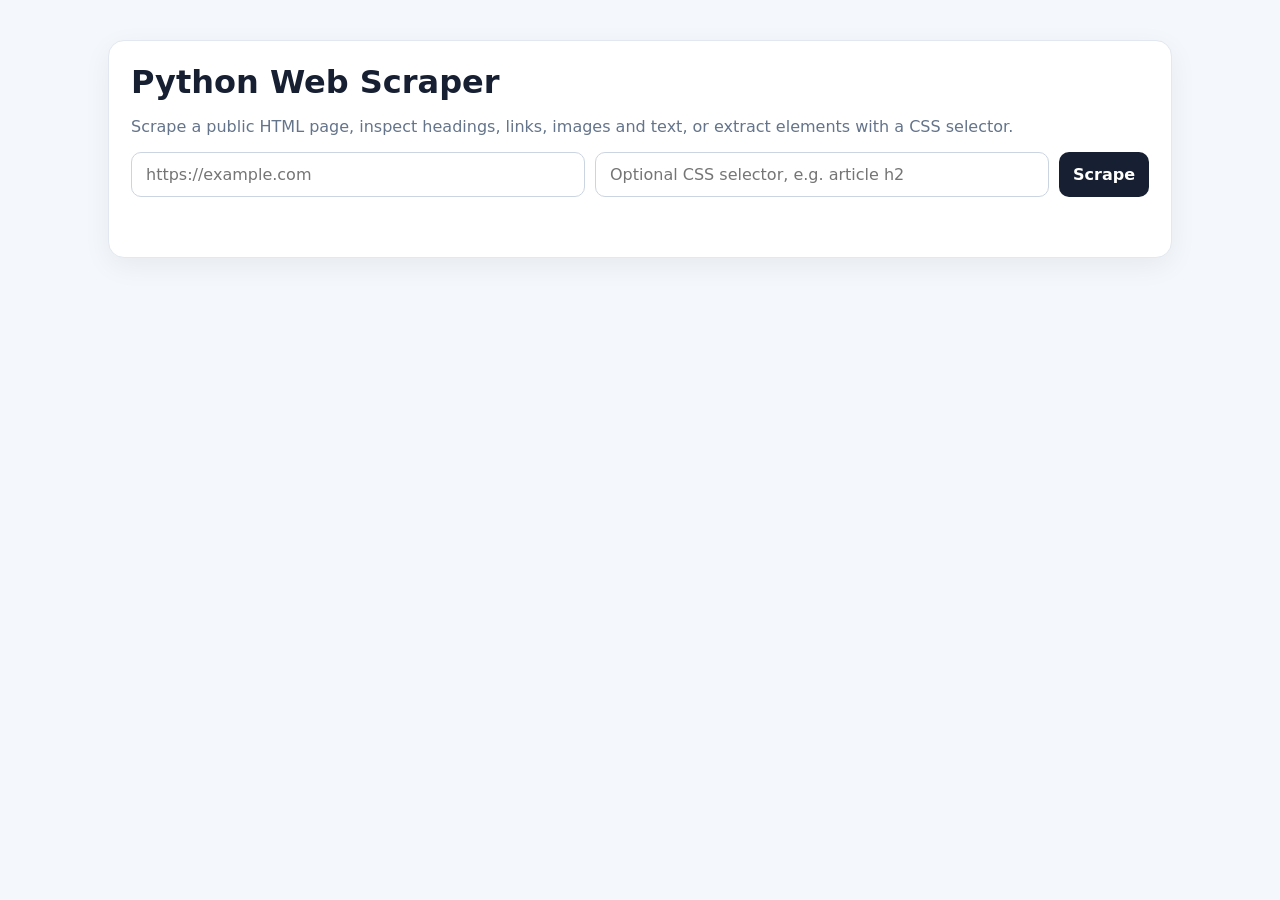
==== scraper/templates/index.html @ f9377ea7 "Add scraper web interface" ====
<!doctype html>
<html lang="en">
<head>
  <meta charset="utf-8">
  <meta name="viewport" content="width=device-width,initial-scale=1">
  <title>Python Web Scraper</title>
  <style>
    *{box-sizing:border-box}body{margin:0;font-family:system-ui,-apple-system,Segoe UI,sans-serif;background:#f4f7fb;color:#172033}.wrap{max-width:1100px;margin:40px auto;padding:0 18px}.card{background:#fff;border:1px solid #e2e8f0;border-radius:16px;padding:22px;margin-bottom:18px;box-shadow:0 8px 28px rgba(15,23,42,.06)}h1{margin:0 0 6px}p{color:#64748b}form{display:grid;grid-template-columns:1fr 1fr auto;gap:10px}input,button{padding:12px 14px;border-radius:10px;border:1px solid #cbd5e1;font:inherit}button{cursor:pointer;background:#172033;color:white;border:0;font-weight:700}button.secondary{background:#e2e8f0;color:#172033}.status{margin-top:14px;min-height:24px}.grid{display:grid;grid-template-columns:1fr 1fr;gap:18px}.stat{font-size:28px;font-weight:800}.small{font-size:13px;color:#64748b}.list{max-height:330px;overflow:auto}.row{padding:9px 0;border-bottom:1px solid #eef2f7;word-break:break-word}.actions{display:flex;gap:8px;flex-wrap:wrap;margin-top:14px}@media(max-width:750px){form,.grid{grid-template-columns:1fr}}
</style>
</head>
<body>
<div class="wrap">
  <div class="card">
    <h1>Python Web Scraper</h1>
    <p>Scrape a public HTML page, inspect headings, links, images and text, or extract elements with a CSS selector.</p>
    <form id="scrapeForm">
      <input id="url" type="url" placeholder="https://example.com" required>
      <input id="selector" placeholder="Optional CSS selector, e.g. article h2">
      <button id="scrapeBtn">Scrape</button>
    </form>
    <div id="status" class="status"></div>
  </div>

  <div id="results" hidden>
    <div class="card">
      <div class="small">Page title</div>
      <h2 id="title">—</h2>
      <div class="small" id="finalUrl"></div>
      <div class="actions">
        <button class="secondary" onclick="downloadData('json')">Download JSON</button>
        <button class="secondary" onclick="downloadData('csv')">Download CSV</button>
      </div>
    </div>
    <div class="grid">
      <div class="card"><div class="stat" id="headCount">0</div><div class="small">Headings</div><div id="headings" class="list"></div></div>
      <div class="card"><div class="stat" id="linkCount">0</div><div class="small">Links</div><div id="links" class="list"></div></div>
      <div class="card"><div class="stat" id="imageCount">0</div><div class="small">Images</div><div id="images" class="list"></div></div>
      <div class="card"><div class="stat" id="selectedCount">0</div><div class="small">CSS selector matches</div><div id="selected" class="list"></div></div>
    </div>
    <div class="card"><h2>Extracted text</h2><div id="text" class="list"></div></div>
  </div>
</div>
<script>
let lastData=null;
const $=id=>document.getElementById(id);
function esc(v){const d=document.createElement('div');d.textContent=v??'';return d.innerHTML}
function renderList(id,items,fn){$(id).innerHTML=items.length?items.map(fn).join(''):'<div class="small">None found.</div>'}
$('scrapeForm').addEventListener('submit',async e=>{
 e.preventDefault();$('scrapeBtn').disabled=true;$('status').textContent='Scraping…';$('results').hidden=true;
 try{
  const r=await fetch('/api/scrape',{method:'POST',headers:{'Content-Type':'application/json'},body:JSON.stringify({url:$('url').value,selector:$('selector').value})});
  const d=await r.json();if(!r.ok)throw new Error(d.error||'Scrape failed');lastData=d;
  $('title').textContent=d.title||'(untitled)';$('finalUrl').textContent=d.url;$('headCount').textContent=d.headings.length;$('linkCount').textContent=d.links.length;$('imageCount').textContent=d.images.length;$('selectedCount').textContent=d.selected.length;
  renderList('headings',d.headings,x=>`<div class="row">${esc(x)}</div>`);
  renderList('links',d.links,x=>`<div class="row"><div>${esc(x.text||'(no text)')}</div><div class="small">${esc(x.url)}</div></div>`);
  renderList('images',d.images,x=>`<div class="row"><div>${esc(x.alt||'(no alt text)')}</div><div class="small">${esc(x.url)}</div></div>`);
  renderList('selected',d.selected,x=>`<div class="row">${esc(x)}</div>`);
  $('text').textContent=d.text||'No text found.';$('results').hidden=false;$('status').textContent='Done.';
 }catch(err){$('status').textContent='Error: '+err.message}finally{$('scrapeBtn').disabled=false}
});
async function downloadData(format){
 if(!lastData)return;
 const r=await fetch('/api/export',{method:'POST',headers:{'Content-Type':'application/json'},body:JSON.stringify({format,data:lastData})});
 const blob=await r.blob();const a=document.createElement('a');a.href=URL.createObjectURL(blob);a.download=format==='csv'?'scrape.csv':'scrape.json';a.click();URL.revokeObjectURL(a.href);
}
</script>
</body>
</html>
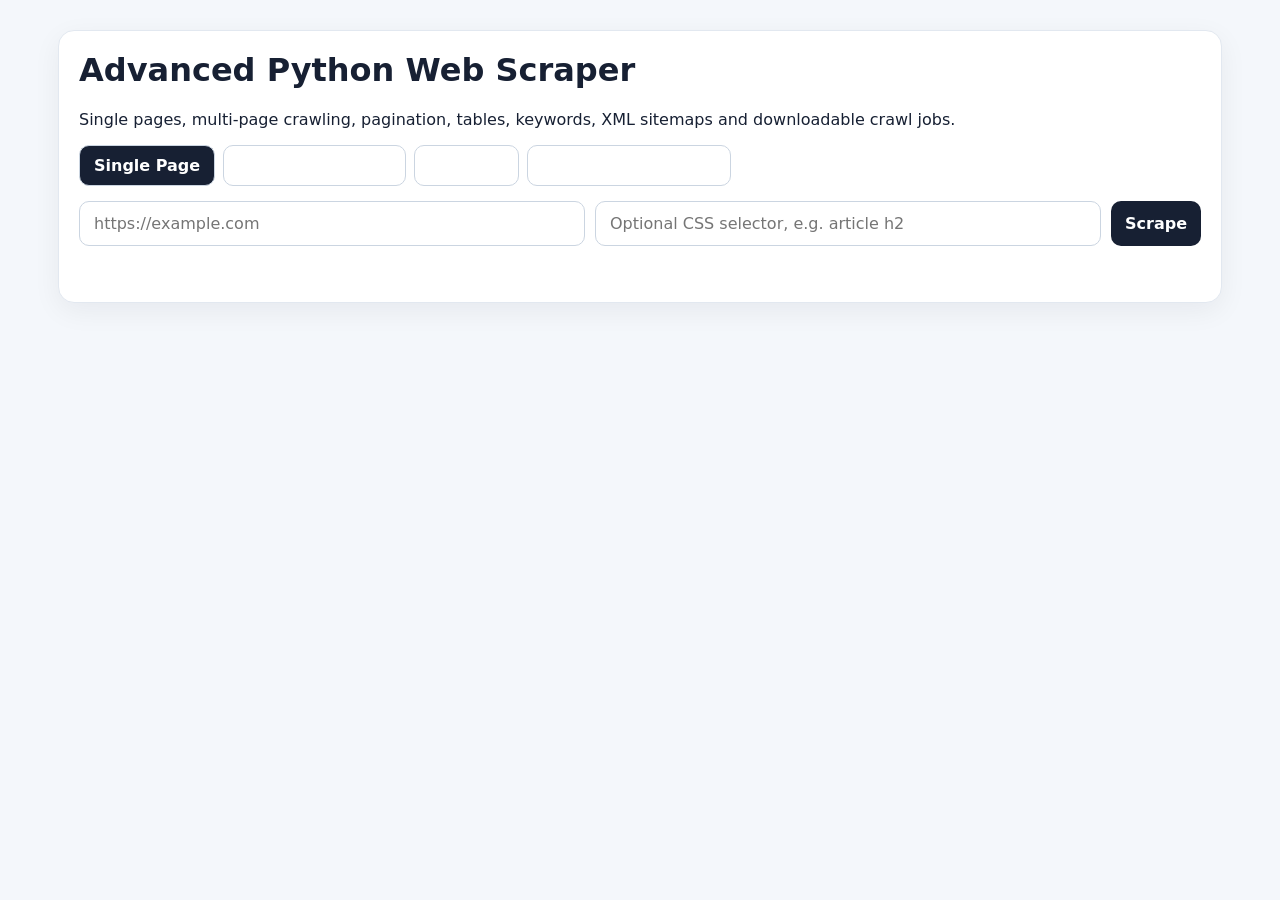
==== commit e193e125: "Upgrade scraper to advanced crawler and download manager" ====
--- a/scraper/templates/index.html
+++ b/scraper/templates/index.html
@@ -1,68 +1,21 @@
 <!doctype html>
-<html lang="en">
-<head>
-  <meta charset="utf-8">
-  <meta name="viewport" content="width=device-width,initial-scale=1">
-  <title>Python Web Scraper</title>
-  <style>
-    *{box-sizing:border-box}body{margin:0;font-family:system-ui,-apple-system,Segoe UI,sans-serif;background:#f4f7fb;color:#172033}.wrap{max-width:1100px;margin:40px auto;padding:0 18px}.card{background:#fff;border:1px solid #e2e8f0;border-radius:16px;padding:22px;margin-bottom:18px;box-shadow:0 8px 28px rgba(15,23,42,.06)}h1{margin:0 0 6px}p{color:#64748b}form{display:grid;grid-template-columns:1fr 1fr auto;gap:10px}input,button{padding:12px 14px;border-radius:10px;border:1px solid #cbd5e1;font:inherit}button{cursor:pointer;background:#172033;color:white;border:0;font-weight:700}button.secondary{background:#e2e8f0;color:#172033}.status{margin-top:14px;min-height:24px}.grid{display:grid;grid-template-columns:1fr 1fr;gap:18px}.stat{font-size:28px;font-weight:800}.small{font-size:13px;color:#64748b}.list{max-height:330px;overflow:auto}.row{padding:9px 0;border-bottom:1px solid #eef2f7;word-break:break-word}.actions{display:flex;gap:8px;flex-wrap:wrap;margin-top:14px}@media(max-width:750px){form,.grid{grid-template-columns:1fr}}
-</style>
-</head>
-<body>
-<div class="wrap">
-  <div class="card">
-    <h1>Python Web Scraper</h1>
-    <p>Scrape a public HTML page, inspect headings, links, images and text, or extract elements with a CSS selector.</p>
-    <form id="scrapeForm">
-      <input id="url" type="url" placeholder="https://example.com" required>
-      <input id="selector" placeholder="Optional CSS selector, e.g. article h2">
-      <button id="scrapeBtn">Scrape</button>
-    </form>
-    <div id="status" class="status"></div>
-  </div>
-
-  <div id="results" hidden>
-    <div class="card">
-      <div class="small">Page title</div>
-      <h2 id="title">—</h2>
-      <div class="small" id="finalUrl"></div>
-      <div class="actions">
-        <button class="secondary" onclick="downloadData('json')">Download JSON</button>
-        <button class="secondary" onclick="downloadData('csv')">Download CSV</button>
-      </div>
-    </div>
-    <div class="grid">
-      <div class="card"><div class="stat" id="headCount">0</div><div class="small">Headings</div><div id="headings" class="list"></div></div>
-      <div class="card"><div class="stat" id="linkCount">0</div><div class="small">Links</div><div id="links" class="list"></div></div>
-      <div class="card"><div class="stat" id="imageCount">0</div><div class="small">Images</div><div id="images" class="list"></div></div>
-      <div class="card"><div class="stat" id="selectedCount">0</div><div class="small">CSS selector matches</div><div id="selected" class="list"></div></div>
-    </div>
-    <div class="card"><h2>Extracted text</h2><div id="text" class="list"></div></div>
-  </div>
-</div>
+<html lang="en"><head><meta charset="utf-8"><meta name="viewport" content="width=device-width,initial-scale=1"><title>Advanced Python Scraper</title><style>
+*{box-sizing:border-box}body{margin:0;font-family:system-ui,-apple-system,Segoe UI,sans-serif;background:#f4f7fb;color:#172033}.wrap{max-width:1200px;margin:30px auto;padding:0 18px}.card{background:#fff;border:1px solid #e2e8f0;border-radius:16px;padding:20px;margin-bottom:18px;box-shadow:0 8px 28px rgba(15,23,42,.06)}h1,h2{margin-top:0}.tabs{display:flex;gap:8px;flex-wrap:wrap;margin-bottom:15px}.tab{padding:10px 14px;border:1px solid #cbd5e1;border-radius:10px;background:#fff;cursor:pointer}.tab.active{background:#172033;color:#fff}form{display:grid;grid-template-columns:1fr 1fr auto;gap:10px}input,select,button{padding:12px 14px;border-radius:10px;border:1px solid #cbd5e1;font:inherit}button{cursor:pointer;background:#172033;color:white;border:0;font-weight:700}.secondary{background:#e2e8f0;color:#172033}.wide{grid-column:1/-1}.check{display:flex;gap:8px;align-items:center}.status{margin-top:12px;min-height:24px}.grid{display:grid;grid-template-columns:repeat(4,1fr);gap:14px}.stat{font-size:26px;font-weight:800}.small{font-size:13px;color:#64748b}.list{max-height:300px;overflow:auto}.row{padding:8px 0;border-bottom:1px solid #eef2f7;word-break:break-word}.table-wrap{overflow:auto}.data-table{border-collapse:collapse;width:100%;font-size:14px}.data-table th,.data-table td{border:1px solid #e2e8f0;padding:7px;text-align:left}.job{padding:10px;border-bottom:1px solid #e2e8f0}.hidden{display:none}.actions{display:flex;gap:8px;flex-wrap:wrap;margin-top:12px}@media(max-width:850px){form,.grid{grid-template-columns:1fr}.wide{grid-column:auto}}
+</style></head><body><div class="wrap"><div class="card"><h1>Advanced Python Web Scraper</h1><p>Single pages, multi-page crawling, pagination, tables, keywords, XML sitemaps and downloadable crawl jobs.</p><div class="tabs"><button class="tab active" data-tab="single">Single Page</button><button class="tab" data-tab="crawl">Multi-Page Crawl</button><button class="tab" data-tab="sitemap">Sitemap</button><button class="tab" data-tab="jobs">Download Manager</button></div>
+<section id="single"><form id="singleForm"><input id="url" type="url" placeholder="https://example.com" required><input id="selector" placeholder="Optional CSS selector, e.g. article h2"><button>Scrape</button></form></section>
+<section id="crawl" class="hidden"><form id="crawlForm"><input id="crawlUrl" type="url" placeholder="Starting URL" required><input id="maxPages" type="number" min="1" max="100" value="20"><input id="crawlSelector" placeholder="Optional CSS selector"><label class="check"><input id="followPagination" type="checkbox" checked> Follow pagination</label><button>Start Crawl</button></form></section>
+<section id="sitemap" class="hidden"><form id="sitemapForm"><input id="sitemapUrl" type="url" placeholder="https://example.com/sitemap.xml" required><input id="sitemapMax" type="number" min="1" max="100" value="50"><input id="sitemapSelector" placeholder="Optional CSS selector"><button>Read Sitemap</button></form><div class="actions"><button class="secondary" id="sitemapCrawlBtn" disabled>Scrape Sitemap URLs</button></div></section>
+<section id="jobs" class="hidden"><div id="jobsList">Loading jobs…</div></section><div id="status" class="status"></div></div>
+<div id="results" class="hidden"><div class="card"><h2 id="title">—</h2><div class="small" id="finalUrl"></div><div class="actions"><button class="secondary" onclick="downloadCurrent('json')">Download JSON</button><button class="secondary" onclick="downloadCurrent('csv')">Download CSV</button></div></div><div class="grid"><div class="card"><div class="stat" id="pageCount">1</div><div class="small">Pages</div></div><div class="card"><div class="stat" id="headCount">0</div><div class="small">Headings</div></div><div class="card"><div class="stat" id="linkCount">0</div><div class="small">Links</div></div><div class="card"><div class="stat" id="tableCount">0</div><div class="small">Tables</div></div></div><div class="card"><h2>Keywords</h2><div id="keywords" class="list"></div></div><div class="card"><h2>Pages</h2><div id="pages" class="list"></div></div><div class="card"><h2>Tables</h2><div id="tables"></div></div><div class="card"><h2>Extracted text</h2><div id="text" class="list"></div></div></div></div>
 <script>
-let lastData=null;
-const $=id=>document.getElementById(id);
-function esc(v){const d=document.createElement('div');d.textContent=v??'';return d.innerHTML}
-function renderList(id,items,fn){$(id).innerHTML=items.length?items.map(fn).join(''):'<div class="small">None found.</div>'}
-$('scrapeForm').addEventListener('submit',async e=>{
- e.preventDefault();$('scrapeBtn').disabled=true;$('status').textContent='Scraping…';$('results').hidden=true;
- try{
-  const r=await fetch('/api/scrape',{method:'POST',headers:{'Content-Type':'application/json'},body:JSON.stringify({url:$('url').value,selector:$('selector').value})});
-  const d=await r.json();if(!r.ok)throw new Error(d.error||'Scrape failed');lastData=d;
-  $('title').textContent=d.title||'(untitled)';$('finalUrl').textContent=d.url;$('headCount').textContent=d.headings.length;$('linkCount').textContent=d.links.length;$('imageCount').textContent=d.images.length;$('selectedCount').textContent=d.selected.length;
-  renderList('headings',d.headings,x=>`<div class="row">${esc(x)}</div>`);
-  renderList('links',d.links,x=>`<div class="row"><div>${esc(x.text||'(no text)')}</div><div class="small">${esc(x.url)}</div></div>`);
-  renderList('images',d.images,x=>`<div class="row"><div>${esc(x.alt||'(no alt text)')}</div><div class="small">${esc(x.url)}</div></div>`);
-  renderList('selected',d.selected,x=>`<div class="row">${esc(x)}</div>`);
-  $('text').textContent=d.text||'No text found.';$('results').hidden=false;$('status').textContent='Done.';
- }catch(err){$('status').textContent='Error: '+err.message}finally{$('scrapeBtn').disabled=false}
-});
-async function downloadData(format){
- if(!lastData)return;
- const r=await fetch('/api/export',{method:'POST',headers:{'Content-Type':'application/json'},body:JSON.stringify({format,data:lastData})});
- const blob=await r.blob();const a=document.createElement('a');a.href=URL.createObjectURL(blob);a.download=format==='csv'?'scrape.csv':'scrape.json';a.click();URL.revokeObjectURL(a.href);
-}
-</script>
-</body>
-</html>
+let current=null,sitemapUrls=[];const $=id=>document.getElementById(id);const esc=v=>{const d=document.createElement('div');d.textContent=v??'';return d.innerHTML};
+for(const b of document.querySelectorAll('.tab'))b.onclick=()=>{document.querySelectorAll('.tab').forEach(x=>x.classList.remove('active'));b.classList.add('active');document.querySelectorAll('section').forEach(x=>x.classList.add('hidden'));$(b.dataset.tab).classList.remove('hidden');if(b.dataset.tab==='jobs')loadJobs()};
+function render(data){current=data;const pages=data.pages||[data];$('results').classList.remove('hidden');$('title').textContent=data.title||data.start_url||'Scrape results';$('finalUrl').textContent=data.url||data.start_url||'';$('pageCount').textContent=pages.length;$('headCount').textContent=pages.reduce((n,p)=>n+(p.headings||[]).length,0);$('linkCount').textContent=pages.reduce((n,p)=>n+(p.links||[]).length,0);$('tableCount').textContent=pages.reduce((n,p)=>n+(p.tables||[]).length,0);const keys=data.keywords||[];$('keywords').innerHTML=keys.length?keys.map(x=>`<div class="row"><b>${esc(x.keyword)}</b> — ${x.count}</div>`).join(''):'<div class="small">No keywords.</div>';$('pages').innerHTML=pages.map((p,i)=>`<div class="row"><b>${i+1}. ${esc(p.title||p.url||'')}</b><div class="small">${esc(p.url||'')} ${p.error?' — '+esc(p.error):''}</div></div>`).join('');let html='';pages.forEach(p=>(p.tables||[]).forEach(t=>{html+=`<div class="table-wrap"><h3>Page: ${esc(p.title||p.url||'')} — Table ${t.index}</h3>${t.caption?`<div class="small">${esc(t.caption)}</div>`:''}<table class="data-table">${t.rows.map(r=>'<tr>'+r.map(c=>`<td>${esc(c)}</td>`).join('')+'</tr>').join('')}</table></div><br>`}));$('tables').innerHTML=html||'<div class="small">No tables found.</div>';$('text').textContent=pages.map(p=>p.text||'').join('\n\n');}
+$('singleForm').onsubmit=async e=>{e.preventDefault();$('status').textContent='Scraping…';try{const r=await fetch('/api/scrape',{method:'POST',headers:{'Content-Type':'application/json'},body:JSON.stringify({url:$('url').value,selector:$('selector').value})});const d=await r.json();if(!r.ok)throw Error(d.error);render(d);$('status').textContent='Done.'}catch(x){$('status').textContent='Error: '+x.message}};
+$('crawlForm').onsubmit=async e=>{e.preventDefault();$('status').textContent='Starting background crawl…';const r=await fetch('/api/crawl',{method:'POST',headers:{'Content-Type':'application/json'},body:JSON.stringify({url:$('crawlUrl').value,max_pages:+$('maxPages').value,selector:$('crawlSelector').value,follow_pagination:$('followPagination').checked})});const d=await r.json();if(!r.ok)return $('status').textContent='Error: '+d.error;$('status').textContent='Job '+d.job_id+' started. Open Download Manager for progress.';poll(d.job_id)};
+async function poll(id){const r=await fetch('/api/jobs/'+id);const d=await r.json();if(d.status==='completed'){render(d.result);$('status').textContent='Crawl completed.';return}if(d.status==='failed')return $('status').textContent='Crawl failed: '+d.error;setTimeout(()=>poll(id),1000)}
+$('sitemapForm').onsubmit=async e=>{e.preventDefault();$('status').textContent='Reading sitemap…';try{const r=await fetch('/api/sitemap',{method:'POST',headers:{'Content-Type':'application/json'},body:JSON.stringify({url:$('sitemapUrl').value})});const d=await r.json();if(!r.ok)throw Error(d.error);sitemapUrls=d.urls;$('sitemapCrawlBtn').disabled=!sitemapUrls.length;$('status').textContent=`Found ${d.count} sitemap URL(s).`;$('pages').innerHTML=sitemapUrls.map((u,i)=>`<div class="row">${i+1}. ${esc(u)}</div>`).join('')}catch(x){$('status').textContent='Error: '+x.message}};
+$('sitemapCrawlBtn').onclick=async()=>{ $('status').textContent='Scraping sitemap URLs…';const r=await fetch('/api/sitemap-crawl',{method:'POST',headers:{'Content-Type':'application/json'},body:JSON.stringify({url:$('sitemapUrl').value,max_pages:+$('sitemapMax').value,selector:$('sitemapSelector').value})});const d=await r.json();if(!r.ok)return $('status').textContent='Error: '+d.error;render(d.result);$('status').textContent='Sitemap crawl completed.'};
+async function loadJobs(){const r=await fetch('/api/jobs');const js=await r.json();$('jobsList').innerHTML=js.length?js.map(j=>`<div class="job"><b>${j.id}</b> — ${j.status}<div class="small">Created: ${esc(j.created_at)} ${j.error?' — '+esc(j.error):''}</div>${j.status==='completed'?`<div class="actions"><a href="/api/jobs/${j.id}/download/json">JSON</a> <a href="/api/jobs/${j.id}/download/csv">CSV</a></div>`:''}</div>`).join(''):'No jobs yet.'}
+function downloadCurrent(fmt){if(!current)return;fetch('/api/export',{method:'POST',headers:{'Content-Type':'application/json'},body:JSON.stringify({format:fmt,data:current})}).then(r=>r.blob()).then(b=>{const a=document.createElement('a');a.href=URL.createObjectURL(b);a.download='scrape.'+fmt;a.click()})}
+</script></body></html>
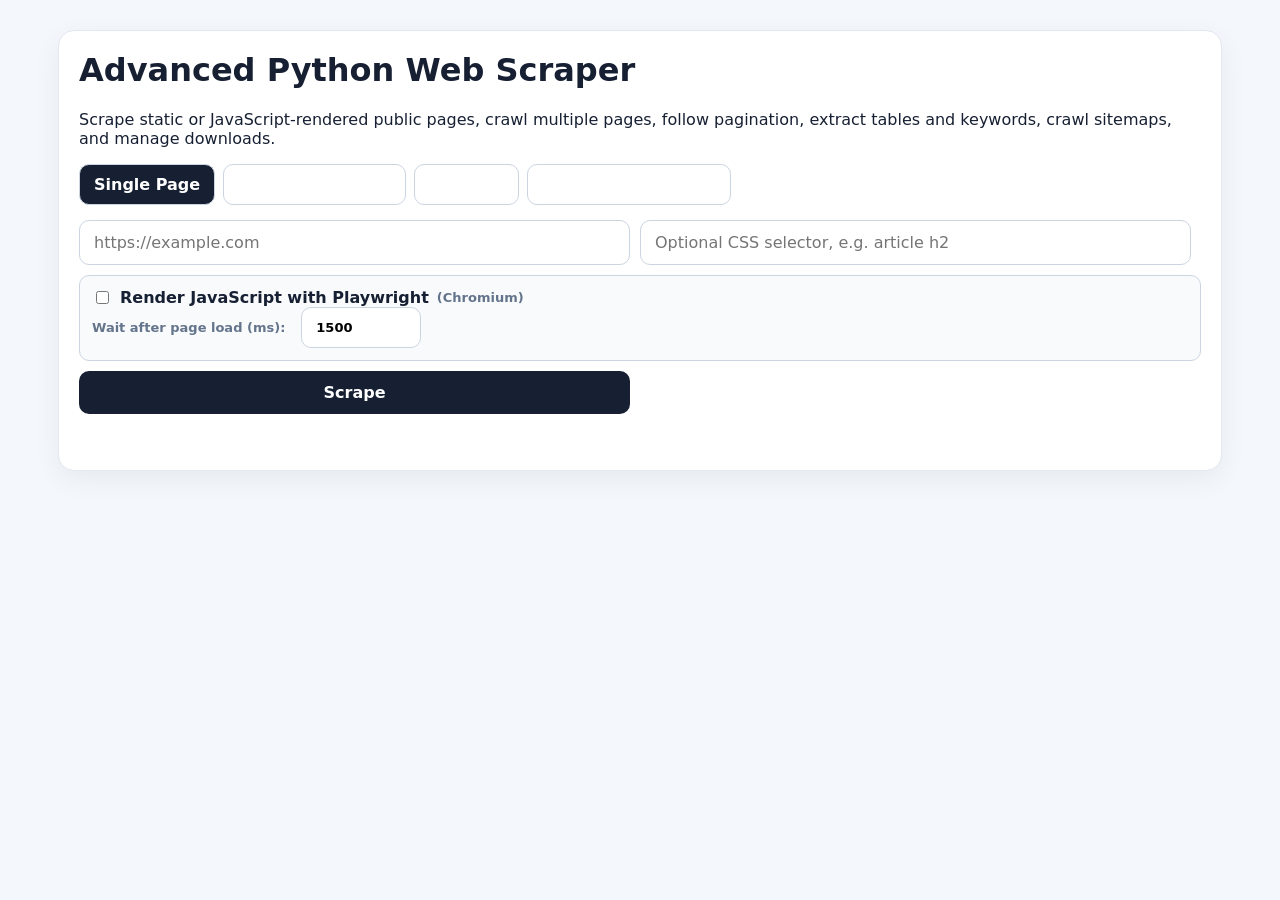
==== commit 2e0fa110: "Add Playwright JavaScript rendering to scraper" ====
--- a/scraper/templates/index.html
+++ b/scraper/templates/index.html
@@ -1,21 +1,13 @@
 <!doctype html>
-<html lang="en"><head><meta charset="utf-8"><meta name="viewport" content="width=device-width,initial-scale=1"><title>Advanced Python Scraper</title><style>
-*{box-sizing:border-box}body{margin:0;font-family:system-ui,-apple-system,Segoe UI,sans-serif;background:#f4f7fb;color:#172033}.wrap{max-width:1200px;margin:30px auto;padding:0 18px}.card{background:#fff;border:1px solid #e2e8f0;border-radius:16px;padding:20px;margin-bottom:18px;box-shadow:0 8px 28px rgba(15,23,42,.06)}h1,h2{margin-top:0}.tabs{display:flex;gap:8px;flex-wrap:wrap;margin-bottom:15px}.tab{padding:10px 14px;border:1px solid #cbd5e1;border-radius:10px;background:#fff;cursor:pointer}.tab.active{background:#172033;color:#fff}form{display:grid;grid-template-columns:1fr 1fr auto;gap:10px}input,select,button{padding:12px 14px;border-radius:10px;border:1px solid #cbd5e1;font:inherit}button{cursor:pointer;background:#172033;color:white;border:0;font-weight:700}.secondary{background:#e2e8f0;color:#172033}.wide{grid-column:1/-1}.check{display:flex;gap:8px;align-items:center}.status{margin-top:12px;min-height:24px}.grid{display:grid;grid-template-columns:repeat(4,1fr);gap:14px}.stat{font-size:26px;font-weight:800}.small{font-size:13px;color:#64748b}.list{max-height:300px;overflow:auto}.row{padding:8px 0;border-bottom:1px solid #eef2f7;word-break:break-word}.table-wrap{overflow:auto}.data-table{border-collapse:collapse;width:100%;font-size:14px}.data-table th,.data-table td{border:1px solid #e2e8f0;padding:7px;text-align:left}.job{padding:10px;border-bottom:1px solid #e2e8f0}.hidden{display:none}.actions{display:flex;gap:8px;flex-wrap:wrap;margin-top:12px}@media(max-width:850px){form,.grid{grid-template-columns:1fr}.wide{grid-column:auto}}
-</style></head><body><div class="wrap"><div class="card"><h1>Advanced Python Web Scraper</h1><p>Single pages, multi-page crawling, pagination, tables, keywords, XML sitemaps and downloadable crawl jobs.</p><div class="tabs"><button class="tab active" data-tab="single">Single Page</button><button class="tab" data-tab="crawl">Multi-Page Crawl</button><button class="tab" data-tab="sitemap">Sitemap</button><button class="tab" data-tab="jobs">Download Manager</button></div>
-<section id="single"><form id="singleForm"><input id="url" type="url" placeholder="https://example.com" required><input id="selector" placeholder="Optional CSS selector, e.g. article h2"><button>Scrape</button></form></section>
-<section id="crawl" class="hidden"><form id="crawlForm"><input id="crawlUrl" type="url" placeholder="Starting URL" required><input id="maxPages" type="number" min="1" max="100" value="20"><input id="crawlSelector" placeholder="Optional CSS selector"><label class="check"><input id="followPagination" type="checkbox" checked> Follow pagination</label><button>Start Crawl</button></form></section>
-<section id="sitemap" class="hidden"><form id="sitemapForm"><input id="sitemapUrl" type="url" placeholder="https://example.com/sitemap.xml" required><input id="sitemapMax" type="number" min="1" max="100" value="50"><input id="sitemapSelector" placeholder="Optional CSS selector"><button>Read Sitemap</button></form><div class="actions"><button class="secondary" id="sitemapCrawlBtn" disabled>Scrape Sitemap URLs</button></div></section>
+<html lang="en"><head><meta charset="utf-8"><meta name="viewport" content="width=device-width,initial-scale=1"><title>Advanced Python Scraper</title><style>*{box-sizing:border-box}body{margin:0;font-family:system-ui,-apple-system,Segoe UI,sans-serif;background:#f4f7fb;color:#172033}.wrap{max-width:1200px;margin:30px auto;padding:0 18px}.card{background:#fff;border:1px solid #e2e8f0;border-radius:16px;padding:20px;margin-bottom:18px;box-shadow:0 8px 28px rgba(15,23,42,.06)}h1,h2{margin-top:0}.tabs{display:flex;gap:8px;flex-wrap:wrap;margin-bottom:15px}.tab{padding:10px 14px;border:1px solid #cbd5e1;border-radius:10px;background:#fff;cursor:pointer}.tab.active{background:#172033;color:#fff}form{display:grid;grid-template-columns:1fr 1fr auto;gap:10px}input,select,button{padding:12px 14px;border-radius:10px;border:1px solid #cbd5e1;font:inherit}button{cursor:pointer;background:#172033;color:white;border:0;font-weight:700}.secondary{background:#e2e8f0;color:#172033}.wide{grid-column:1/-1}.check{display:flex;gap:8px;align-items:center}.status{margin-top:12px;min-height:24px}.grid{display:grid;grid-template-columns:repeat(4,1fr);gap:14px}.stat{font-size:26px;font-weight:800}.small{font-size:13px;color:#64748b}.list{max-height:300px;overflow:auto}.row{padding:8px 0;border-bottom:1px solid #eef2f7;word-break:break-word}.table-wrap{overflow:auto}.data-table{border-collapse:collapse;width:100%;font-size:14px}.data-table th,.data-table td{border:1px solid #e2e8f0;padding:7px;text-align:left}.job{padding:10px;border-bottom:1px solid #e2e8f0}.hidden{display:none}.actions{display:flex;gap:8px;flex-wrap:wrap;margin-top:12px}.jsbox{padding:12px;border:1px solid #cbd5e1;border-radius:10px;background:#f8fafc;grid-column:1/-1}.jsbox label{display:flex;gap:8px;align-items:center;font-weight:700}.jsbox input[type=number]{width:120px;margin-left:8px}@media(max-width:850px){form,.grid{grid-template-columns:1fr}.wide{grid-column:auto}}
+</style></head><body><div class="wrap"><div class="card"><h1>Advanced Python Web Scraper</h1><p>Scrape static or JavaScript-rendered public pages, crawl multiple pages, follow pagination, extract tables and keywords, crawl sitemaps, and manage downloads.</p><div class="tabs"><button class="tab active" data-tab="single">Single Page</button><button class="tab" data-tab="crawl">Multi-Page Crawl</button><button class="tab" data-tab="sitemap">Sitemap</button><button class="tab" data-tab="jobs">Download Manager</button></div>
+<section id="single"><form id="singleForm"><input id="url" type="url" placeholder="https://example.com" required><input id="selector" placeholder="Optional CSS selector, e.g. article h2"><div class="jsbox"><label><input id="javascript" type="checkbox"> Render JavaScript with Playwright <span class="small">(Chromium)</span></label><label class="small">Wait after page load (ms): <input id="waitMs" type="number" min="0" max="10000" value="1500"></label></div><button>Scrape</button></form></section>
+<section id="crawl" class="hidden"><form id="crawlForm"><input id="crawlUrl" type="url" placeholder="Starting URL" required><input id="maxPages" type="number" min="1" max="100" value="20"><input id="crawlSelector" placeholder="Optional CSS selector"><label class="check"><input id="followPagination" type="checkbox" checked> Follow pagination</label><label class="check"><input id="crawlJavascript" type="checkbox"> Render JavaScript</label><label class="small">Wait (ms): <input id="crawlWaitMs" type="number" min="0" max="10000" value="1500"></label><button>Start Crawl</button></form></section>
+<section id="sitemap" class="hidden"><form id="sitemapForm"><input id="sitemapUrl" type="url" placeholder="https://example.com/sitemap.xml" required><input id="sitemapMax" type="number" min="1" max="100" value="50"><input id="sitemapSelector" placeholder="Optional CSS selector"><button>Read Sitemap</button></form><div class="actions"><label class="check"><input id="sitemapJavascript" type="checkbox"> Render JavaScript</label><label class="small">Wait (ms): <input id="sitemapWaitMs" type="number" min="0" max="10000" value="1500"></label><button class="secondary" id="sitemapCrawlBtn" disabled>Scrape Sitemap URLs</button></div></section>
 <section id="jobs" class="hidden"><div id="jobsList">Loading jobs…</div></section><div id="status" class="status"></div></div>
 <div id="results" class="hidden"><div class="card"><h2 id="title">—</h2><div class="small" id="finalUrl"></div><div class="actions"><button class="secondary" onclick="downloadCurrent('json')">Download JSON</button><button class="secondary" onclick="downloadCurrent('csv')">Download CSV</button></div></div><div class="grid"><div class="card"><div class="stat" id="pageCount">1</div><div class="small">Pages</div></div><div class="card"><div class="stat" id="headCount">0</div><div class="small">Headings</div></div><div class="card"><div class="stat" id="linkCount">0</div><div class="small">Links</div></div><div class="card"><div class="stat" id="tableCount">0</div><div class="small">Tables</div></div></div><div class="card"><h2>Keywords</h2><div id="keywords" class="list"></div></div><div class="card"><h2>Pages</h2><div id="pages" class="list"></div></div><div class="card"><h2>Tables</h2><div id="tables"></div></div><div class="card"><h2>Extracted text</h2><div id="text" class="list"></div></div></div></div>
-<script>
-let current=null,sitemapUrls=[];const $=id=>document.getElementById(id);const esc=v=>{const d=document.createElement('div');d.textContent=v??'';return d.innerHTML};
-for(const b of document.querySelectorAll('.tab'))b.onclick=()=>{document.querySelectorAll('.tab').forEach(x=>x.classList.remove('active'));b.classList.add('active');document.querySelectorAll('section').forEach(x=>x.classList.add('hidden'));$(b.dataset.tab).classList.remove('hidden');if(b.dataset.tab==='jobs')loadJobs()};
-function render(data){current=data;const pages=data.pages||[data];$('results').classList.remove('hidden');$('title').textContent=data.title||data.start_url||'Scrape results';$('finalUrl').textContent=data.url||data.start_url||'';$('pageCount').textContent=pages.length;$('headCount').textContent=pages.reduce((n,p)=>n+(p.headings||[]).length,0);$('linkCount').textContent=pages.reduce((n,p)=>n+(p.links||[]).length,0);$('tableCount').textContent=pages.reduce((n,p)=>n+(p.tables||[]).length,0);const keys=data.keywords||[];$('keywords').innerHTML=keys.length?keys.map(x=>`<div class="row"><b>${esc(x.keyword)}</b> — ${x.count}</div>`).join(''):'<div class="small">No keywords.</div>';$('pages').innerHTML=pages.map((p,i)=>`<div class="row"><b>${i+1}. ${esc(p.title||p.url||'')}</b><div class="small">${esc(p.url||'')} ${p.error?' — '+esc(p.error):''}</div></div>`).join('');let html='';pages.forEach(p=>(p.tables||[]).forEach(t=>{html+=`<div class="table-wrap"><h3>Page: ${esc(p.title||p.url||'')} — Table ${t.index}</h3>${t.caption?`<div class="small">${esc(t.caption)}</div>`:''}<table class="data-table">${t.rows.map(r=>'<tr>'+r.map(c=>`<td>${esc(c)}</td>`).join('')+'</tr>').join('')}</table></div><br>`}));$('tables').innerHTML=html||'<div class="small">No tables found.</div>';$('text').textContent=pages.map(p=>p.text||'').join('\n\n');}
-$('singleForm').onsubmit=async e=>{e.preventDefault();$('status').textContent='Scraping…';try{const r=await fetch('/api/scrape',{method:'POST',headers:{'Content-Type':'application/json'},body:JSON.stringify({url:$('url').value,selector:$('selector').value})});const d=await r.json();if(!r.ok)throw Error(d.error);render(d);$('status').textContent='Done.'}catch(x){$('status').textContent='Error: '+x.message}};
-$('crawlForm').onsubmit=async e=>{e.preventDefault();$('status').textContent='Starting background crawl…';const r=await fetch('/api/crawl',{method:'POST',headers:{'Content-Type':'application/json'},body:JSON.stringify({url:$('crawlUrl').value,max_pages:+$('maxPages').value,selector:$('crawlSelector').value,follow_pagination:$('followPagination').checked})});const d=await r.json();if(!r.ok)return $('status').textContent='Error: '+d.error;$('status').textContent='Job '+d.job_id+' started. Open Download Manager for progress.';poll(d.job_id)};
-async function poll(id){const r=await fetch('/api/jobs/'+id);const d=await r.json();if(d.status==='completed'){render(d.result);$('status').textContent='Crawl completed.';return}if(d.status==='failed')return $('status').textContent='Crawl failed: '+d.error;setTimeout(()=>poll(id),1000)}
+<script>let current=null,sitemapUrls=[];const $=id=>document.getElementById(id);const esc=v=>{const d=document.createElement('div');d.textContent=v??'';return d.innerHTML};for(const b of document.querySelectorAll('.tab'))b.onclick=()=>{document.querySelectorAll('.tab').forEach(x=>x.classList.remove('active'));b.classList.add('active');document.querySelectorAll('section').forEach(x=>x.classList.add('hidden'));$(b.dataset.tab).classList.remove('hidden');if(b.dataset.tab==='jobs')loadJobs()};function render(data){current=data;const pages=data.pages||[data];$('results').classList.remove('hidden');$('title').textContent=data.title||data.start_url||'Scrape results';$('finalUrl').textContent=data.url||data.start_url||'';$('pageCount').textContent=pages.length;$('headCount').textContent=pages.reduce((n,p)=>n+(p.headings||[]).length,0);$('linkCount').textContent=pages.reduce((n,p)=>n+(p.links||[]).length,0);$('tableCount').textContent=pages.reduce((n,p)=>n+(p.tables||[]).length,0);const keys=data.keywords||[];$('keywords').innerHTML=keys.length?keys.map(x=>`<div class="row"><b>${esc(x.keyword)}</b> — ${x.count}</div>`).join(''):'<div class="small">No keywords.</div>';$('pages').innerHTML=pages.map((p,i)=>`<div class="row"><b>${i+1}. ${esc(p.title||p.url||'')}</b><div class="small">${esc(p.url||'')} ${p.error?' — '+esc(p.error):''}</div></div>`).join('');let html='';pages.forEach(p=>(p.tables||[]).forEach(t=>{html+=`<div class="table-wrap"><h3>Page: ${esc(p.title||p.url||'')} — Table ${t.index}</h3>${t.caption?`<div class="small">${esc(t.caption)}</div>`:''}<table class="data-table">${t.rows.map(r=>'<tr>'+r.map(c=>`<td>${esc(c)}</td>`).join('')+'</tr>').join('')}</table></div><br>`}));$('tables').innerHTML=html||'<div class="small">No tables found.</div>';$('text').textContent=pages.map(p=>p.text||'').join('\n\n')}
+$('singleForm').onsubmit=async e=>{e.preventDefault();$('status').textContent=$('javascript').checked?'Launching Chromium and rendering page…':'Scraping…';try{const r=await fetch('/api/scrape',{method:'POST',headers:{'Content-Type':'application/json'},body:JSON.stringify({url:$('url').value,selector:$('selector').value,javascript:$('javascript').checked,wait_ms:+$('waitMs').value})});const d=await r.json();if(!r.ok)throw Error(d.error);render(d);$('status').textContent='Done.'}catch(x){$('status').textContent='Error: '+x.message}};
+$('crawlForm').onsubmit=async e=>{e.preventDefault();$('status').textContent='Starting background crawl…';const r=await fetch('/api/crawl',{method:'POST',headers:{'Content-Type':'application/json'},body:JSON.stringify({url:$('crawlUrl').value,max_pages:+$('maxPages').value,selector:$('crawlSelector').value,follow_pagination:$('followPagination').checked,javascript:$('crawlJavascript').checked,wait_ms:+$('crawlWaitMs').value})});const d=await r.json();if(!r.ok)return $('status').textContent='Error: '+d.error;$('status').textContent='Job '+d.job_id+' started. Open Download Manager for progress.';poll(d.job_id)};async function poll(id){const r=await fetch('/api/jobs/'+id);const d=await r.json();if(d.status==='completed'){render(d.result);$('status').textContent='Crawl completed.';return}if(d.status==='failed')return $('status').textContent='Crawl failed: '+d.error;setTimeout(()=>poll(id),1000)}
 $('sitemapForm').onsubmit=async e=>{e.preventDefault();$('status').textContent='Reading sitemap…';try{const r=await fetch('/api/sitemap',{method:'POST',headers:{'Content-Type':'application/json'},body:JSON.stringify({url:$('sitemapUrl').value})});const d=await r.json();if(!r.ok)throw Error(d.error);sitemapUrls=d.urls;$('sitemapCrawlBtn').disabled=!sitemapUrls.length;$('status').textContent=`Found ${d.count} sitemap URL(s).`;$('pages').innerHTML=sitemapUrls.map((u,i)=>`<div class="row">${i+1}. ${esc(u)}</div>`).join('')}catch(x){$('status').textContent='Error: '+x.message}};
-$('sitemapCrawlBtn').onclick=async()=>{ $('status').textContent='Scraping sitemap URLs…';const r=await fetch('/api/sitemap-crawl',{method:'POST',headers:{'Content-Type':'application/json'},body:JSON.stringify({url:$('sitemapUrl').value,max_pages:+$('sitemapMax').value,selector:$('sitemapSelector').value})});const d=await r.json();if(!r.ok)return $('status').textContent='Error: '+d.error;render(d.result);$('status').textContent='Sitemap crawl completed.'};
-async function loadJobs(){const r=await fetch('/api/jobs');const js=await r.json();$('jobsList').innerHTML=js.length?js.map(j=>`<div class="job"><b>${j.id}</b> — ${j.status}<div class="small">Created: ${esc(j.created_at)} ${j.error?' — '+esc(j.error):''}</div>${j.status==='completed'?`<div class="actions"><a href="/api/jobs/${j.id}/download/json">JSON</a> <a href="/api/jobs/${j.id}/download/csv">CSV</a></div>`:''}</div>`).join(''):'No jobs yet.'}
-function downloadCurrent(fmt){if(!current)return;fetch('/api/export',{method:'POST',headers:{'Content-Type':'application/json'},body:JSON.stringify({format:fmt,data:current})}).then(r=>r.blob()).then(b=>{const a=document.createElement('a');a.href=URL.createObjectURL(b);a.download='scrape.'+fmt;a.click()})}
-</script></body></html>+$('sitemapCrawlBtn').onclick=async()=>{$('status').textContent=$('sitemapJavascript').checked?'Rendering sitemap pages with Chromium…':'Scraping sitemap URLs…';const r=await fetch('/api/sitemap-crawl',{method:'POST',headers:{'Content-Type':'application/json'},body:JSON.stringify({url:$('sitemapUrl').value,max_pages:+$('sitemapMax').value,selector:$('sitemapSelector').value,javascript:$('sitemapJavascript').checked,wait_ms:+$('sitemapWaitMs').value})});const d=await r.json();if(!r.ok)return $('status').textContent='Error: '+d.error;render(d.result);$('status').textContent='Sitemap crawl completed.'};async function loadJobs(){const r=await fetch('/api/jobs');const js=await r.json();$('jobsList').innerHTML=js.length?js.map(j=>`<div class="job"><b>${j.id}</b> — ${j.status}<div class="small">Created: ${esc(j.created_at)} ${j.error?' — '+esc(j.error):''}</div>${j.status==='completed'?`<div class="actions"><a href="/api/jobs/${j.id}/download/json">JSON</a> <a href="/api/jobs/${j.id}/download/csv">CSV</a></div>`:''}</div>`).join(''):'No jobs yet.'}function downloadCurrent(fmt){if(!current)return;fetch('/api/export',{method:'POST',headers:{'Content-Type':'application/json'},body:JSON.stringify({format:fmt,data:current})}).then(r=>r.blob()).then(b=>{const a=document.createElement('a');a.href=URL.createObjectURL(b);a.download='scrape.'+fmt;a.click()})}</script></body></html>
